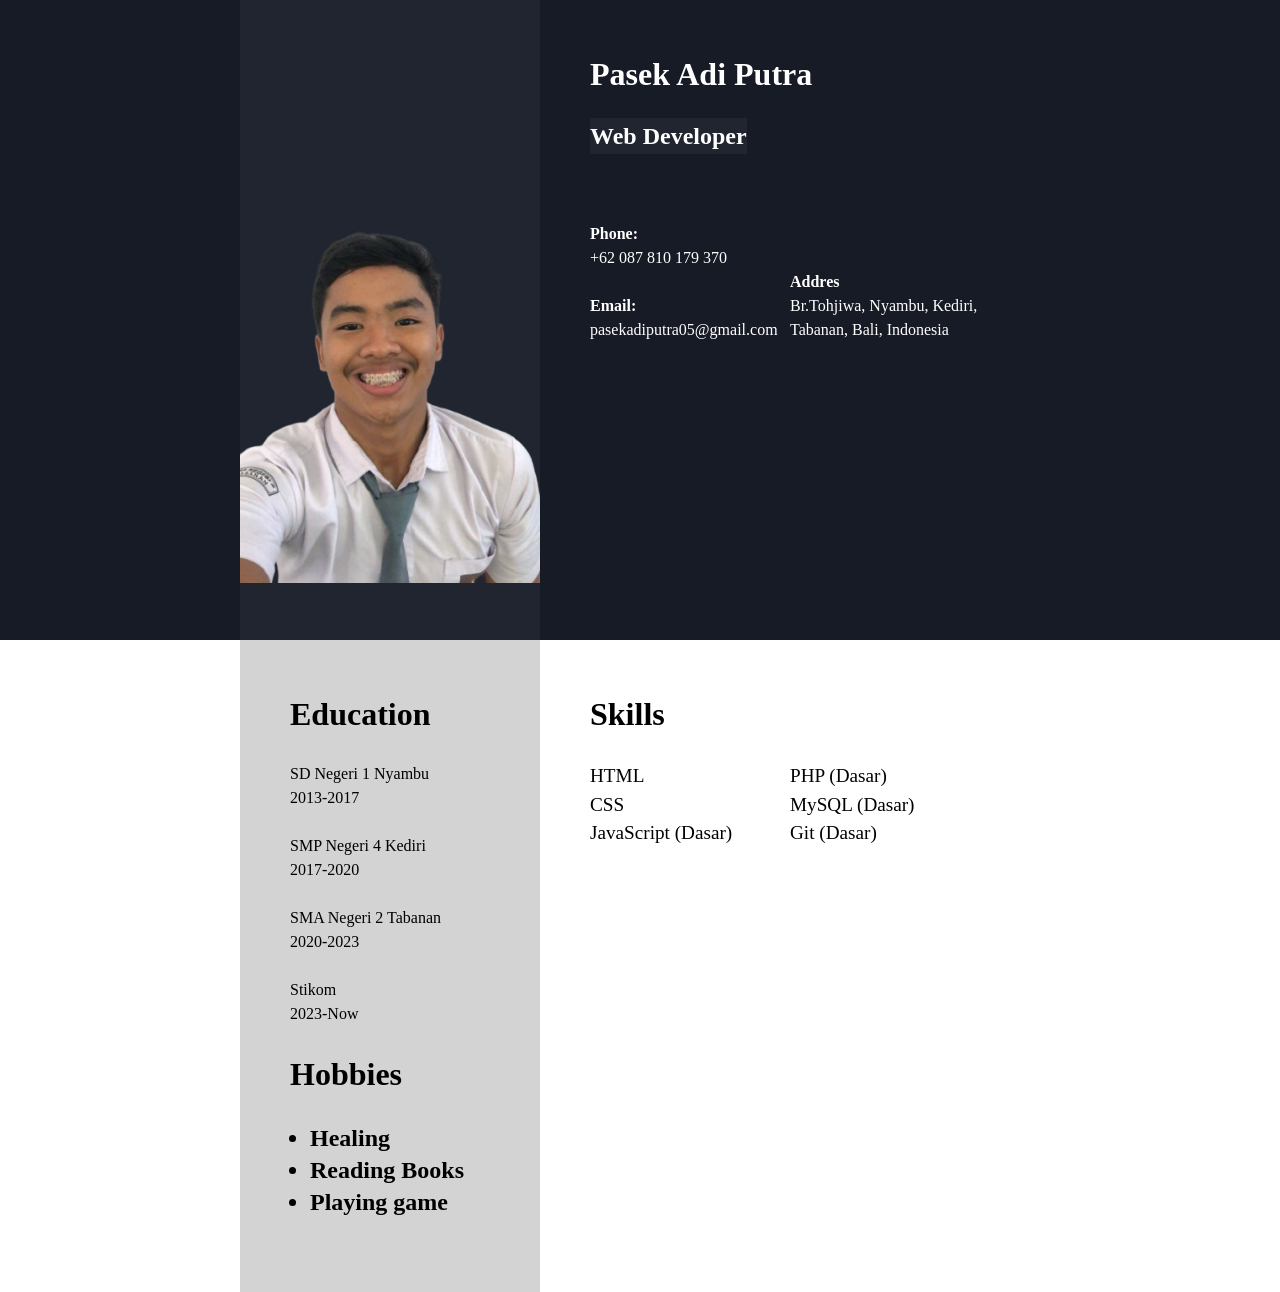
==== index.html @ 40b012e5 "first commit" ====
<!DOCTYPE html>
<html lang="en">
  <head>
    <meta charset="UTF-8" />
    <meta name="viewport" content="width=device-width, initial-scale=1.0" />
    <link rel="stylesheet" href="portofolio.css" />
    <title>Portofolio</title>
  </head>
  <body>
    <header>
      <div class="container clearfix">
        <div class="sidebar">
          <img src="pasek-sma-2.png" alt="profile picture" />
        </div>
        <div class="content">
          <h1>
            Pasek
            Adi Putra
            
          </h1>
          <h2>Web Developer</h2>
          <section class="clearfix mt-2">
                <div class="float-50">
            <div><strong>Phone:</strong></div>
            <div class="mb-1">+62 087 810 179 370</div>
            <div><strong>Email:</strong></div>
            <div>pasekadiputra05@gmail.com</div>
          </div>
          <div class="float-50">
            <div class="mt-2"><strong>Addres</strong></div>
            <div>Br.Tohjiwa, Nyambu, Kediri, Tabanan, Bali, Indonesia</div>
          </div>

          </section>
 
        
      </div>
    </header>
    <main>
         <div class="container clearfix">
        <div class="sidebar">
          <h1 class="mb-1">Education</h1>
          <div>SD Negeri 1 Nyambu</div>
          <div class="mb-1">2013-2017</div>
          <div>SMP Negeri 4 Kediri</div>
          <div class="mb-1">2017-2020</div>
          <div>SMA Negeri 2 Tabanan</div>
          <div class="mb-1">2020-2023</div>
          <div >Stikom</div>
          <div class="mb-1">2023-Now</div>

          <h1>Hobbies</h1>
          <ul>
          <li>Healing</li>
          <li>Reading Books</li>
          <li>Playing game</li>
          </ul>

        </div>
        <div class="content">


<h1 class="mb-1">Skills</h1>
<section class="skills">
  <div class="float-50">
    <div>HTML</div>
    <div>CSS</div>
    <div>JavaScript (Dasar)</div>
  </div>
  <div class="float-50">
    <div>PHP (Dasar)</div>
    <div>MySQL (Dasar)</div>
    <div>Git (Dasar)</div>
  </div>
  <div class="clear"></div>
</section>



          </div>
        </div>
    </main>
  </body>
</html>
---- portofolio.css ----
body {
  /* memberikan jarak antar baris pada font */
  /* seharusnya 1,5 */
  line-height: 1.5;
  /* menghilangkan margin padda elemn body */
  margin: 0;
}
h1 {
  /* mengilangkan margin pda h1   */
  margin: 0;
}
h2 {
  /* membuat warna pada yx designer */
  background-color: #212530;
  display: inline-block;
}
header {
  background-color: #171b26;
  /* mengubah warna font */
  color: white;
}

main {
  background-color: white;
}
.container {
  width: 800px;
  /* memindahkan elemen container */
  margin: 0 auto;
}
.sidebar {
  width: 300px;
  background-color: #212530;
  padding: 50px 0;
  float: left;
}
.content {
  float: left;
  /* agar font berada di kanan img bisa menggunakan padding -width */
  width: 500px;
  padding: 50px 50px;
  /* cara lainnya */
  box-sizing: border-box;
}
.sidebar img {
  width: 100%;
}

/* mengubah tempat elemnt contetn */
.clearfix {
  content: "";
  clear: both;
  display: table;
}
.float-50 {
  /* memindahkan elemnt float */
  float: left;
  width: 50%;
}
.float-40 {
  /* memindahkan elemnt float */
  float: left;
  width: 40%;
}
.float-60 {
  /* memindahkan elemnt float */
  float: left;
  width: 60%;
}
.mb-1 {
  /* harusnya menggunakan 1,5 rem */
  margin-bottom: 1.5rem;
}
.mt-2 {
  /* memberikan margin top kepada addres */
  margin-top: 3rem;
}

/* mengganti background  */
main .sidebar {
  background-color: lightgray;
  /* memberikan jarak kepada teoi huruf */
  padding: 50px 50px;
  box-sizing: border-box;
}
ul {
  font-weight: bold;
  font-size: 1.5rem;
  line-height: 2rem;
  padding-left: 20px;
}
.clear {
  clear: both;
}
.skills {
  font-size: 1.2rem;
}
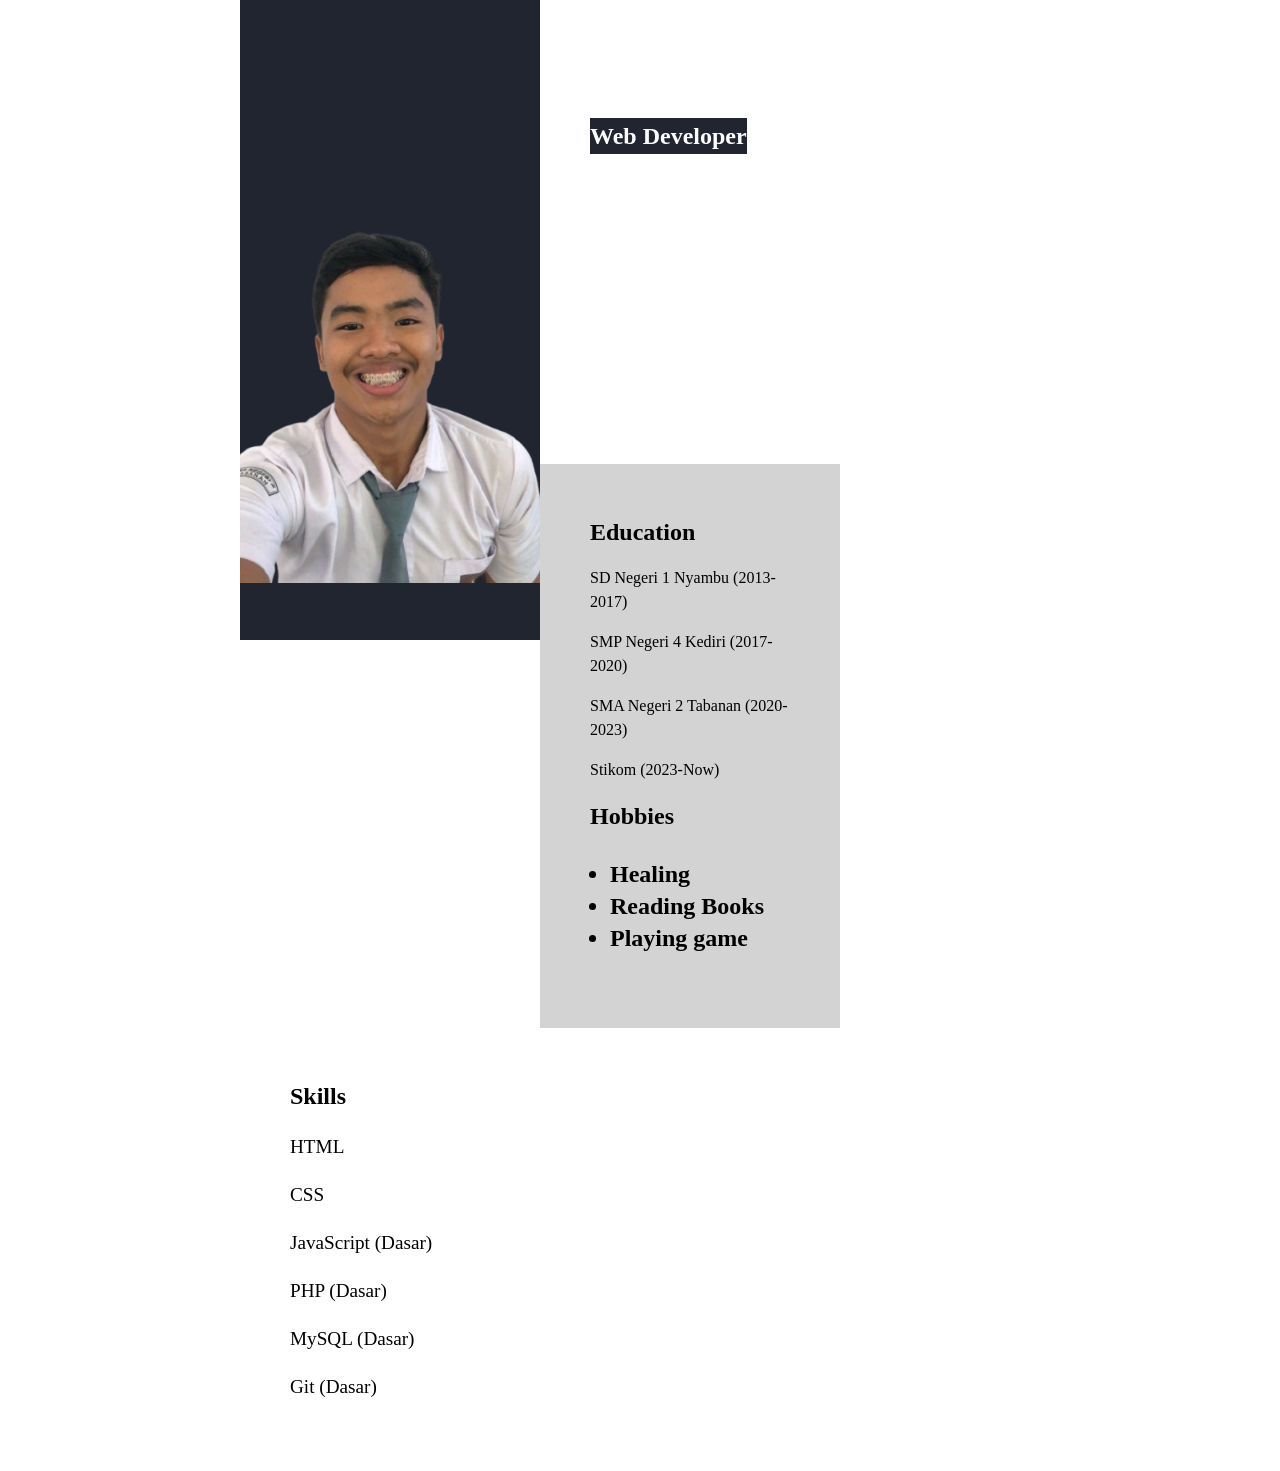
==== commit fa1f8474: "styling responsive" ====
--- a/index.html
+++ b/index.html
@@ -4,81 +4,71 @@
     <meta charset="UTF-8" />
     <meta name="viewport" content="width=device-width, initial-scale=1.0" />
     <link rel="stylesheet" href="portofolio.css" />
-    <title>Portofolio</title>
+    <title>Pasek-Landing-Page</title>
   </head>
   <body>
     <header>
-      <div class="container clearfix">
-        <div class="sidebar">
-          <img src="pasek-sma-2.png" alt="profile picture" />
+      <div class="container">
+        <div class="profile-layout">
+          <div class="sidebar">
+            <img src="pasek-sma-2.png" alt="profile picture" />
+          </div>
+          <div class="content">
+            <h1>Pasek Adi Putra</h1>
+            <h2>Web Developer</h2>
+
+            <div class="info">
+              <div>
+                <strong>Phone:</strong>
+                <p>+62 087 810 179 370</p>
+                <strong>Email:</strong>
+                <p>pasekadiputra05@gmail.com</p>
+              </div>
+              <div>
+                <strong>Address:</strong>
+                <p>Br.Tohjiwa, Nyambu, Kediri, Tabanan, Bali, Indonesia</p>
+              </div>
+            </div>
+          </div>
         </div>
-        <div class="content">
-          <h1>
-            Pasek
-            Adi Putra
-            
-          </h1>
-          <h2>Web Developer</h2>
-          <section class="clearfix mt-2">
-                <div class="float-50">
-            <div><strong>Phone:</strong></div>
-            <div class="mb-1">+62 087 810 179 370</div>
-            <div><strong>Email:</strong></div>
-            <div>pasekadiputra05@gmail.com</div>
-          </div>
-          <div class="float-50">
-            <div class="mt-2"><strong>Addres</strong></div>
-            <div>Br.Tohjiwa, Nyambu, Kediri, Tabanan, Bali, Indonesia</div>
-          </div>
-
-          </section>
- 
-        
       </div>
     </header>
+
     <main>
-         <div class="container clearfix">
-        <div class="sidebar">
-          <h1 class="mb-1">Education</h1>
-          <div>SD Negeri 1 Nyambu</div>
-          <div class="mb-1">2013-2017</div>
-          <div>SMP Negeri 4 Kediri</div>
-          <div class="mb-1">2017-2020</div>
-          <div>SMA Negeri 2 Tabanan</div>
-          <div class="mb-1">2020-2023</div>
-          <div >Stikom</div>
-          <div class="mb-1">2023-Now</div>
+      <div class="container">
+        <div class="main-layout">
+          <aside class="sidebar secondary">
+            <h1>Education</h1>
+            <p>SD Negeri 1 Nyambu (2013-2017)</p>
+            <p>SMP Negeri 4 Kediri (2017-2020)</p>
+            <p>SMA Negeri 2 Tabanan (2020-2023)</p>
+            <p>Stikom (2023-Now)</p>
 
-          <h1>Hobbies</h1>
-          <ul>
-          <li>Healing</li>
-          <li>Reading Books</li>
-          <li>Playing game</li>
-          </ul>
+            <h1>Hobbies</h1>
+            <ul>
+              <li>Healing</li>
+              <li>Reading Books</li>
+              <li>Playing game</li>
+            </ul>
+          </aside>
 
+          <section class="content">
+            <h1>Skills</h1>
+            <div class="skills">
+              <div>
+                <p>HTML</p>
+                <p>CSS</p>
+                <p>JavaScript (Dasar)</p>
+              </div>
+              <div>
+                <p>PHP (Dasar)</p>
+                <p>MySQL (Dasar)</p>
+                <p>Git (Dasar)</p>
+              </div>
+            </div>
+          </section>
         </div>
-        <div class="content">
-
-
-<h1 class="mb-1">Skills</h1>
-<section class="skills">
-  <div class="float-50">
-    <div>HTML</div>
-    <div>CSS</div>
-    <div>JavaScript (Dasar)</div>
-  </div>
-  <div class="float-50">
-    <div>PHP (Dasar)</div>
-    <div>MySQL (Dasar)</div>
-    <div>Git (Dasar)</div>
-  </div>
-  <div class="clear"></div>
-</section>
-
-
-
-          </div>
-        </div>
+      </div>
     </main>
   </body>
 </html>
